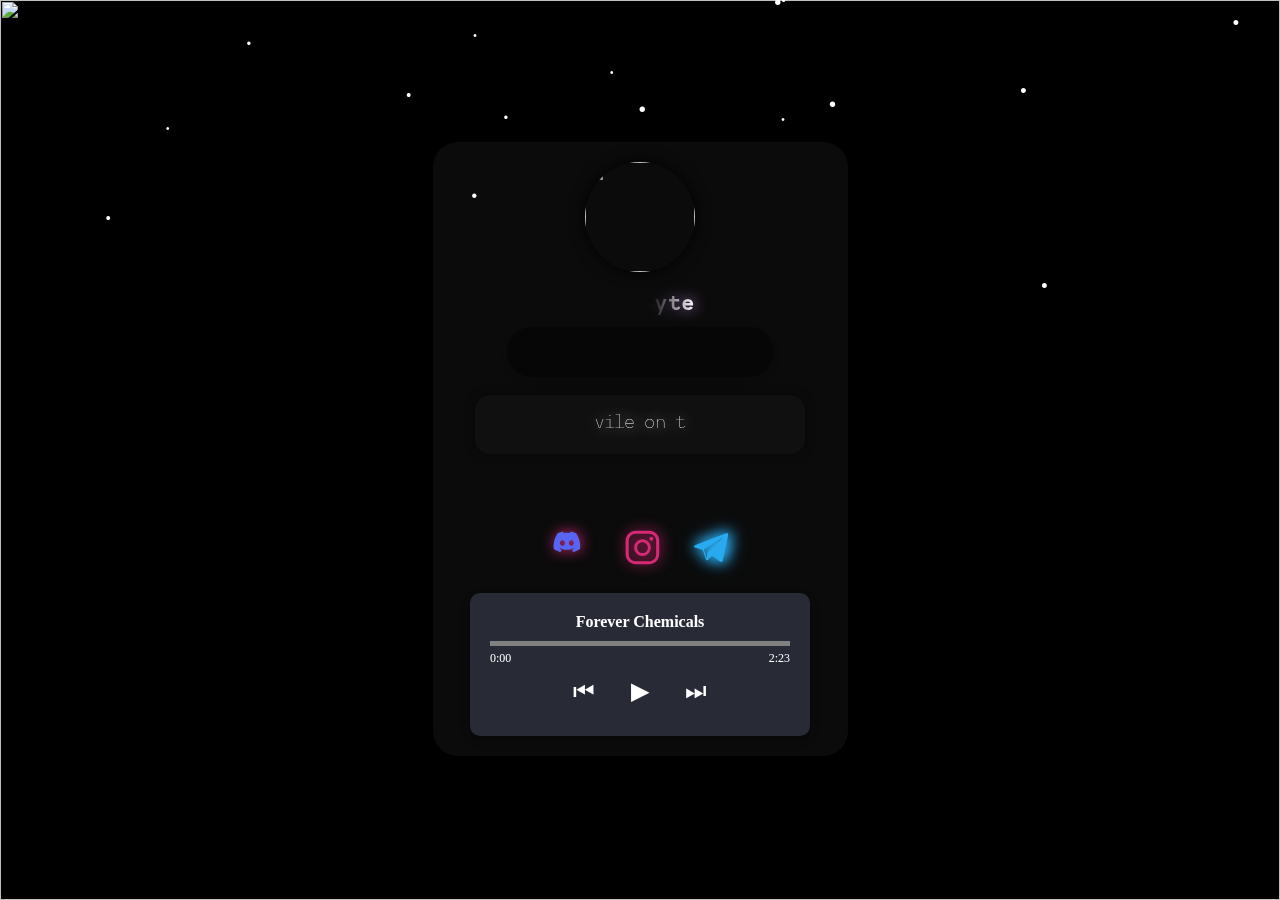
==== index.html @ b2afd6bf "init" ====
<!-- made by @alcoolique & edited by @decal. -->
<!-- snow.js @ https://codepen.io/massiebn/pen/OJMbXz -->
<!-- built onto https://wya.lol/$ by @decal. -->
<!-- dm @decal. on discord for src if interested. all template credits to @alcoolique taken from wya.lol -->
<!DOCTYPE html>
<html lang="en">

<head>
    <meta charset="UTF-8">
    <meta http-equiv="X-UA-Compatible" content="IE=edge">
    <meta name="viewport" content="width=device-width, initial-scale=1, maximum-scale=1, user-scalable=no">
    <title>nullbyte.rip</title>
    <meta name="theme-color" content="#000001">
    <link rel="stylesheet" href="style.css">
    <meta content="follow me on ig @rawnullbyte !!" property="og:title" />
    <meta content="#000001" data-react-helmet="true" name="theme-color" />
    <script src="https://unpkg.com/wavesurfer.js"></script>
</head>
<script src="snow.js"></script>
<script src="effects.js"></script>
<script src="player.js"></script>

<body>

    <div id="overlay">
        <button class="overlaybtn" onclick="removeOverlay()">𝖑𝖚𝖘𝖙</button>
    </div>

    <div id="user-page">

        <img class="background" src="https://r2.guns.lol/a1de1f50-e88d-481b-8002-5c26de8ea58a.png" draggable="false" style="object-fit: cover;">

        <div class="main-container" id="mainDiv">

            <div class="profile-container">
                <img class="pp" src="https://cdn.discordapp.com/avatars/1224779999303827549/0e45804e4cd2dfb2d010267a37c455b2.webp?size=1024" draggable="false">
                <p class="username breathing">NullByte</p>

                <div class="badges-container">
                    <div class="badges pic-badge" id="prem" data-tooltip="Bug Hunter" style="background-image: url('https://cdn.jsdelivr.net/gh/merlinfuchs/discord-badges@master/PNG/bug_hunter_level_1.png');"></div>
                    <div class="badges pic-badge" id="own" data-tooltip="Moderator" style="background-image: url('https://cdn.jsdelivr.net/gh/merlinfuchs/discord-badges@master/PNG/certified_moderator.png');" bis_skin_checked="1"></div>
                    <div class="badges pic-badge" id="early "data-tooltip="Hypesquad Events" style="background-image: url('https://cdn.jsdelivr.net/gh/merlinfuchs/discord-badges@master/PNG/hypesquad_events.png');"></div>
                    <div class="badges pic-badge" id="early "data-tooltip="Nitro" style="background-image: url('https://cdn.jsdelivr.net/gh/merlinfuchs/discord-badges@master/PNG/nitro.png');"></div>
                    <div class="badges pic-badge" id="early "data-tooltip="Partner" style="background-image: url('https://cdn.jsdelivr.net/gh/merlinfuchs/discord-badges@master/PNG/partnered_server_owner.png');"></div>
                    <div class="badges pic-badge" id="early "data-tooltip="Staff" style="background-image: url('https://cdn.jsdelivr.net/gh/merlinfuchs/discord-badges@master/PNG/staff.png');"></div>
                </div>

                <div class="bio-container">
                    <div class="bio typewriter"></div>
                </div>
                <div class="pre-container">
                    <div class="pre">
                        <div class="cropped">
                            <img draggable="false" id="rpc">
                        </div>
                    </div>
                </div>
                <div class="links-container" id="linksDiv">
                    <div class="logo discord" id="ig" onclick="window.open('http://discord.com/users/1224779999303827549', '_blank');" bis_skin_checked="1">
                        <svg fill="#5865f2" viewBox="0 0 32 32" class="links" version="1.1" xml:space="preserve" xmlns="http://www.w3.org/2000/svg" xmlns:xlink="http://www.w3.org/1999/xlink"><g id="SVGRepo_bgCarrier" stroke-width="0"></g><g id="SVGRepo_tracerCarrier" stroke-linecap="round" stroke-linejoin="round"></g><g id="SVGRepo_iconCarrier"> <g> <path d="M18.59 5.88997C17.36 5.31997 16.05 4.89997 14.67 4.65997C14.5 4.95997 14.3 5.36997 14.17 5.69997C12.71 5.47997 11.26 5.47997 9.83001 5.69997C9.69001 5.36997 9.49001 4.95997 9.32001 4.65997C7.94001 4.89997 6.63001 5.31997 5.40001 5.88997C2.92001 9.62997 2.25001 13.28 2.58001 16.87C4.23001 18.1 5.82001 18.84 7.39001 19.33C7.78001 18.8 8.12001 18.23 8.42001 17.64C7.85001 17.43 7.31001 17.16 6.80001 16.85C6.94001 16.75 7.07001 16.64 7.20001 16.54C10.33 18 13.72 18 16.81 16.54C16.94 16.65 17.07 16.75 17.21 16.85C16.7 17.16 16.15 17.42 15.59 17.64C15.89 18.23 16.23 18.8 16.62 19.33C18.19 18.84 19.79 18.1 21.43 16.87C21.82 12.7 20.76 9.08997 18.61 5.88997H18.59ZM8.84001 14.67C7.90001 14.67 7.13001 13.8 7.13001 12.73C7.13001 11.66 7.88001 10.79 8.84001 10.79C9.80001 10.79 10.56 11.66 10.55 12.73C10.55 13.79 9.80001 14.67 8.84001 14.67ZM15.15 14.67C14.21 14.67 13.44 13.8 13.44 12.73C13.44 11.66 14.19 10.79 15.15 10.79C16.11 10.79 16.87 11.66 16.86 12.73C16.86 13.79 16.11 14.67 15.15 14.67Z"></path> </g> </g></svg>
                    </div>
                    <div class="logo instagram" id="ig" onclick="window.open('https://instagram.com/rawnullbyte', '_blank');" bis_skin_checked="1">
                        <svg fill="#d62976" viewBox="0 0 32 32" class="links" version="1.1" xml:space="preserve" xmlns="http://www.w3.org/2000/svg" xmlns:xlink="http://www.w3.org/1999/xlink"><g id="SVGRepo_bgCarrier" stroke-width="0"></g><g id="SVGRepo_tracerCarrier" stroke-linecap="round" stroke-linejoin="round"></g><g id="SVGRepo_iconCarrier"> <g> <path d="M22.3,8.4c-0.8,0-1.4,0.6-1.4,1.4c0,0.8,0.6,1.4,1.4,1.4c0.8,0,1.4-0.6,1.4-1.4C23.7,9,23.1,8.4,22.3,8.4z"></path> <path d="M16,10.2c-3.3,0-5.9,2.7-5.9,5.9s2.7,5.9,5.9,5.9s5.9-2.7,5.9-5.9S19.3,10.2,16,10.2z M16,19.9c-2.1,0-3.8-1.7-3.8-3.8 c0-2.1,1.7-3.8,3.8-3.8c2.1,0,3.8,1.7,3.8,3.8C19.8,18.2,18.1,19.9,16,19.9z"></path> <path d="M20.8,4h-9.5C7.2,4,4,7.2,4,11.2v9.5c0,4,3.2,7.2,7.2,7.2h9.5c4,0,7.2-3.2,7.2-7.2v-9.5C28,7.2,24.8,4,20.8,4z M25.7,20.8 c0,2.7-2.2,5-5,5h-9.5c-2.7,0-5-2.2-5-5v-9.5c0-2.7,2.2-5,5-5h9.5c2.7,0,5,2.2,5,5V20.8z"></path> </g> </g></svg>
                    </div>
                    <div class="logo telegram" id="tele" onclick="window.open('https://t.me/andrexyoutube', '_blank');" bis_skin_checked="1">
                        <svg fill="#2aaaee" version="1.1" id="tele" class="links" xmlns="http://www.w3.org/2000/svg" xmlns:xlink="http://www.w3.org/1999/xlink" viewBox="0 0 24 24" xml:space="preserve"><g id="SVGRepo_bgCarrier" stroke-width="0"></g><g id="SVGRepo_tracerCarrier" stroke-linecap="round" stroke-linejoin="round"></g><g id="SVGRepo_iconCarrier"> <style type="text/css"> .st0{fill:none;} </style> <path d="M19.2,4.4L2.9,10.7c-1.1,0.4-1.1,1.1-0.2,1.3l4.1,1.3l1.6,4.8c0.2,0.5,0.1,0.7,0.6,0.7c0.4,0,0.6-0.2,0.8-0.4 c0.1-0.1,1-1,2-2l4.2,3.1c0.8,0.4,1.3,0.2,1.5-0.7l2.8-13.1C20.6,4.6,19.9,4,19.2,4.4z M17.1,7.4l-7.8,7.1L9,17.8L7.4,13l9.2-5.8 C17,6.9,17.4,7.1,17.1,7.4z"></path> <rect y="0" class="st0" width="24" height="24"></rect> </g></svg>
                    </div>
                </div>

                <div class="player">
                    <div class="cover-art"></div>
                    <div class="song-info">
                        <span id="songTitle">Loading...</span>
                    </div>
                    <div class="progress-container" id="progressContainer">
                        <div class="progress-bar" id="progress"></div>
                    </div>
                    <div class="time">
                        <span id="currentTime">0:00</span>
                        <span id="duration">0:00</span>
                    </div>
                    <div class="controls">
                        <button id="prevButton">⏮</button>
                        <button id="playButton">▶</button>
                        <button id="nextButton">⏭</button>
                    </div>
                </div>
            
                <audio id="audio"></audio>
                

    </div>

    

</body>

</html>
---- style.css ----
@font-face {
    font-family: 'Bold';
    src: url('mainfont.ttf');
}

@font-face {
    font-family: 'Light';
    src: url('miscfont.ttf');
}

.highlight {
    color: #C18be0;
    text-shadow:
    0 0 42px #C18be0,
    0 0 82px #C18be0;
}

/* font setup */

@keyframes fadeIn {
    0% { opacity: 0; }
    100% { opacity: 1; }
}

@keyframes fadeOut {
    0% { opacity: 1; }
    100% { opacity: 0; }
}

/* fadeIn & fadeOut setup */

#overlay {
    position: fixed;
    width: 100%;
    height: 100%;
    top: 0;
    left: 0;
    display: flex;
    justify-content: center;
    align-items: center;
    opacity: 1;
    transition: opacity 0.5s ease-in-out;
    background-color: #000;
}

.overlaybtn {
    background-color: transparent;
    color: #fff;
    cursor: pointer;
    border: transparent;
    font-family: 'Light';
    font-size: 6vh;
    text-shadow:
    0 0 7px #fff,
    0 0 10px #fff,
    0 0 21px #fff,
    0 0 42px #fff,
    0 0 82px #fff;
}

/* overlay setup */

body {
    background-color: #000;
    background-size: cover;
    background-position: center;
    background-repeat: no-repeat;
    overflow: hidden;
}

/* basic setup */

#user-page {
    display: none; /* none = click to enter | flex = no click to enter */
    animation: fadeIn 0.5s ease-in-out; /* fadeIn 0.5s ease-in-out = click to enter | none = no click to enter */
    flex-direction: column;
    justify-content: center;
    align-items: center;
    min-height: 98vh;
}

/* will show when clicking on overlay */

.background {
    z-index: -1;
    position: fixed;
    width: 100%;
    height: 100%;
    top: 0;
    bottom: 0;
    left: 0;
    right: 0;
    object-fit: cover; /*- |si cover n'est pas actif, sur tel ca va resize a la taille de l'ecran, donc c'est mieux de le laisser perma | optional, ca devrait etre un choix de faire en sorte que si y'a des black bar (imaginons un background en 4/3), qu'on force la video a cover toute la page sans resize (donc cet exemple on perdra un peu du haut et du bas de la video)*/
}

/* background image / gif / video setup */

.main-container {
    width: 275px; /* change to 550px for wide template | 275px for normal template */
    max-width: 80%;
    padding: 20px;
    border-radius: 25px;
    background-color: rgba(17, 17, 17, 0.65);
    box-shadow: 0 0 10px rgba(0, 0, 0, 0.5);
    backdrop-filter: blur(3px);
    overflow: visible;
}

/* user page setup */

.profile-container {
    display: flex;
    flex-direction: column;
    align-items: center;
}

/* container for pp / username / badges */

.pp {
    object-fit: cover;
    height: 110px;
    width: 110px;
    border-radius: 50%;
    box-shadow: 0 0 15px #000;
}

/* pp display setup */

.username {
    font-family: 'Bold';
    font-size: 22px;
    color: #fff;
    position: relative;
    display: inline-block;
    margin-top: 2vh;
    margin-bottom: 1vh;
    filter: drop-shadow(#c18be0 1px 0 7px)!important;
}

.username::after {
    content: attr(data-tooltip);
    font-family: 'Light';
    font-size: 17px;
    position: absolute;
    bottom: 3vh;
    left: 50%;
    transform: translateX(-50%) scaleY(0);
    padding: 5px;
    background-color: rgba(17, 17, 17, 0.6);
    box-shadow: 0 0 10px rgba(0, 0, 0, 0.5);
    backdrop-filter: blur(3px);
    color: #fff;
    border-radius: 6px;
    white-space: nowrap;
    z-index: 1;
    transition: transform 0.3s ease, opacity 0.3s ease;
    opacity: 0;
    -webkit-text-fill-color: #fff;
}

.username:hover::after {
    transform: translateX(-50%) scaleY(1);
    opacity: 1;
}

/* username display setup */

.badges-container {
    display: flex;
    flex-direction: row;
    align-items: center;
    cursor: default;
    position: relative;
    gap: 15px;
    background-color: #00000070;
    border-radius: 50px;
    padding: 14px 30px;
    margin-bottom: 2vh;
    box-shadow: 0 4px 6px rgba(0, 0, 0, 0.1);
    cursor: default;
    position: relative;
}

.badges {
    position: relative;
    width: 22px;
    height: 22px;
    background-size: 100%;
    display: inline-block;
    flex-direction: column;
    justify-content: center;
    align-items: center;
    filter: drop-shadow(#c18be0 1px 0 7px)!important;
}

.badges::after {
    content: attr(data-tooltip);
    font-family: 'Light';
    position: absolute;
    bottom: 3vh;
    left: 50%;
    transform: translateX(-50%) scaleY(0);
    padding: 6px;
    background-color: rgba(17, 17, 17, 0.7);
    box-shadow: 0 0 10px rgba(0, 0, 0, 0.5);
    backdrop-filter: blur(3px);
    color: #fff;
    border-radius: 6px;
    white-space: nowrap;
    z-index: 1;
    transition: transform 0.3s ease, opacity 0.3s ease;
    opacity: 0;
}

.badges:hover::after {
    transform: translateX(-50%) scaleY(1);
    opacity: 1;
}

/* badge display setup */

.bio-container {
    text-align: center;
    width: 80%;
    padding: 15px;
    background-color: rgba(22, 22, 22, 0.178);
    box-shadow: 0 0 10px rgba(0, 0, 0, 0.5);
    border-radius: 15px;
    backdrop-filter: blur(3px);
    max-width: 100%;
    overflow-wrap: break-word;
    margin-bottom: 1.5vh;
    min-height: 29px;
    justify-content: center;
    align-items: center;
    height: 100%;
}

.bio {
    font-family: 'Light';
    font-size: 2vh;
    color: #fff;
    line-height: 1.5;
    text-align: center;
    filter: drop-shadow(#ffffff 1px 0 7px)!important;
}

/* bio setup */

.bioline {
    background-color: rgba(10, 10, 10, 0.61);
    box-shadow: 0 0 10px rgba(0, 0, 0, 0.5);
    width: 80%;
    height: 2px;
    border-radius: 10px;
}

.linksline {
    background-color: rgba(10, 10, 10, 0.61);
    box-shadow: 0 0 10px rgba(0, 0, 0, 0.5);
    width: 80%;
    height: 2px;
    border-radius: 10px;
    
}

/* separation line setup */

.links-container {
    display: flex;
    flex-direction: row;
    justify-content: center;
    flex-wrap: wrap;
    padding-bottom: 1.5vh;
    max-height: 280px;
    overflow-y: auto;
    width: 300px; /* 560px for wide, 300px for normal */
   /* padding-top: 1vh; */
    
}

.links-container::-webkit-scrollbar {
    display: none;
}

.links {
    border-radius: 15px;
    height: 45px;
    width: 45px;
    padding: 15px;
    cursor: pointer;
    transition: 0.3s ease-in-out;
}

#btc {
    filter: drop-shadow(#5865f2 1px 0 7px)!important;
}
#ig {
    filter: drop-shadow(#d62976 1px 0 7px)!important;
}
#tt {
    filter: drop-shadow(#f7f7f7 1px 0 7px)!important;
}
#tele {
    filter: drop-shadow(#2aaaee 1px 0 7px)!important;
}


.logo {
    fill: var(--logo-color);
    height: 70px;
    width: 70px;
}

.links:hover {
    transform: scale(1.2);
}

/* socials container setup */

.views-container {
    font-family: 'Light';
    font-size: 20px;
    color: #fff;
    fill: #C18be0;
    margin-top: 2vh;
    display: flex;
    align-items: center;
    justify-content: center;
    gap: 8px; 
}

.views-container svg {
    padding-bottom: 6px;
    height: 25px; 
    width: 25px;
    display: inline-block;
    vertical-align: middle;
    filter: drop-shadow(#c18be0 1px 0 7px)!important;
}
#view-count {
    filter: drop-shadow(#ffffff 1px 0 7px)!important;
}




/* views container setup */

.pic-badge {
    background-size: 100%;
    background-repeat: no-repeat; 
    background-position: center center;
}

/* badge setup */

.mutebutton {
    font-family: 'Light';
    color: #fff;
    position: fixed;
    bottom: 0;
    right: 2vh;
    text-align: center;
    cursor: pointer;
    transition: text-shadow 0.5s ease-in-out;
}

.mutebutton:hover {
    text-shadow:
    0 0 7px #fff,
    0 0 10px #fff,
    0 0 21px #fff,
    0 0 42px #fff;
}

/* mute button setup */

.breathing {
    background: linear-gradient(90deg, transparent 30%, #fff 50%, transparent 70%);
    background-size: 200%;
    background-clip: text;
    -webkit-text-fill-color: transparent;
    animation: breathing 2s linear infinite;
}

@keyframes breathing {
    0% {
        background-position: 150%;
    }
    100% {
        background-position: -50%;
    }
}

/* breath effect setup */

.pulsing {
    color: #fff;
    text-align: center;
    animation: pulse 2s ease-in-out infinite alternate;
    backface-visibility: hidden;
}
    
@keyframes pulse {
    from {
    text-shadow: 0 0 10px #fff,
           0 0 20px #fff,
           0 0 30px #fff,
           0 0 40px #C18be0,
    }
    to {
    text-shadow: 0 0 5px #fff,
           0 0 10px #fff,
           0 0 15px #fff,
           0 0 20px #C18be0,
           0 0 35px #C18be0,
           0 0 40px #C18be0;
    }
}

/* pulsing effect setup */

.sparkles::before {
    content: "";
    position: absolute;
    width: 100%;
    height: 100%;
    background-image: url('../../../../r2.wya.lol/sparkle.gif');
    z-index: 1;
    pointer-events: none;
}

.sparkles {
    position: relative;
    z-index: 1;
}

/* sparkles effect setup */

.leaves::before {
    content: "";
    position: absolute;
    width: 100%;
    height: 100%;
    background-image: url('../../../../r2.wya.lol/leaves1.gif');
    background-size: 100%;
    z-index: 1;
    pointer-events: none;
}

.leaves {
    position: relative;
    z-index: 1;
}

/* leaves effect setup */

.sakura::before {
    content: "";
    position: absolute;
    width: 100%;
    height: 100%;
    background-image: url('../../../../r2.wya.lol/sakura2.gif');
    background-size: 100%;
    z-index: 1;
    pointer-events: none;
}

.sakura {
    position: relative;
    z-index: 1;
}

/* sakura effect setup */

.comet::before {
    content: "";
    position: absolute;
    width: 100%;
    height: 100%;
    background-image: url('../../../../r2.wya.lol/blue-comet.gif');
    background-size: 100%;
    z-index: 1;
    pointer-events: none;
}

.comet {
    position: relative;
    z-index: 1;
}

/* comet effect setup */

.thunder::before {
    content: "";
    position: absolute;
    width: 100%;
    height: 100%;
    background-image: url('../../../../r2.wya.lol/white-lightning.gif');
    background-size: 100%;
    z-index: 1;
    pointer-events: none;
}

.thunder {
    position: relative;
    z-index: 1;
}

/* thunder effect setup */

canvas {
   position: absolute;
   top: 0;
   left: 0;
   z-index: -1;
}

/* extras */
/* Main div */
#mainDiv{
    width:375px;
   }
   
   /* Image */
   #mainDiv .bio img{
    padding-top:14px;
   }
   
   @media (max-width:576px){
   
    /* Main div */
    #mainDiv{
     width:275px;
    }
    .pre-container img {
        transform: scale(0.725); 
        height: auto; 
        display: block;
    }
}
/* pre div */
.pre-container {
    text-align: center;
    padding-top: 15px;
    padding-left: 15px;
    padding-right: 15px;
    overflow-wrap: break-word;
}

.pre {
    font-family: 'Light';
    font-size: 2vh;
    color: #fff;
    line-height: 1.5;
}

/* Media Player */

.player {
    text-align: center;
    background: #282a36;
    padding: 20px;
    border-radius: 10px;
    width: 300px;
    box-shadow: 0 4px 10px rgba(0, 0, 0, 0.3);
}

.song-info {
    margin-bottom: 10px;
    font-size: 16px;
    font-weight: bold;
    color: white; /* Ensures song title is visible */
}

.progress-container {
    width: 100%;
    height: 5px;
    background: gray;
    cursor: pointer;
    position: relative;
}

.progress-bar {
    width: 0;
    height: 5px;
    background: red;
    position: absolute;
    top: 0;
    left: 0;
}

.time {
    display: flex;
    justify-content: space-between;
    font-size: 12px;
    margin-top: 5px;
    color: white; /* Makes time text visible */
}

.controls button {
    font-size: 24px;
    border: none;
    background: none;
    color: white; /* Makes control buttons visible */
    cursor: pointer;
    margin: 10px;
}

.controls button:hover {
    color: #ff5555;
}
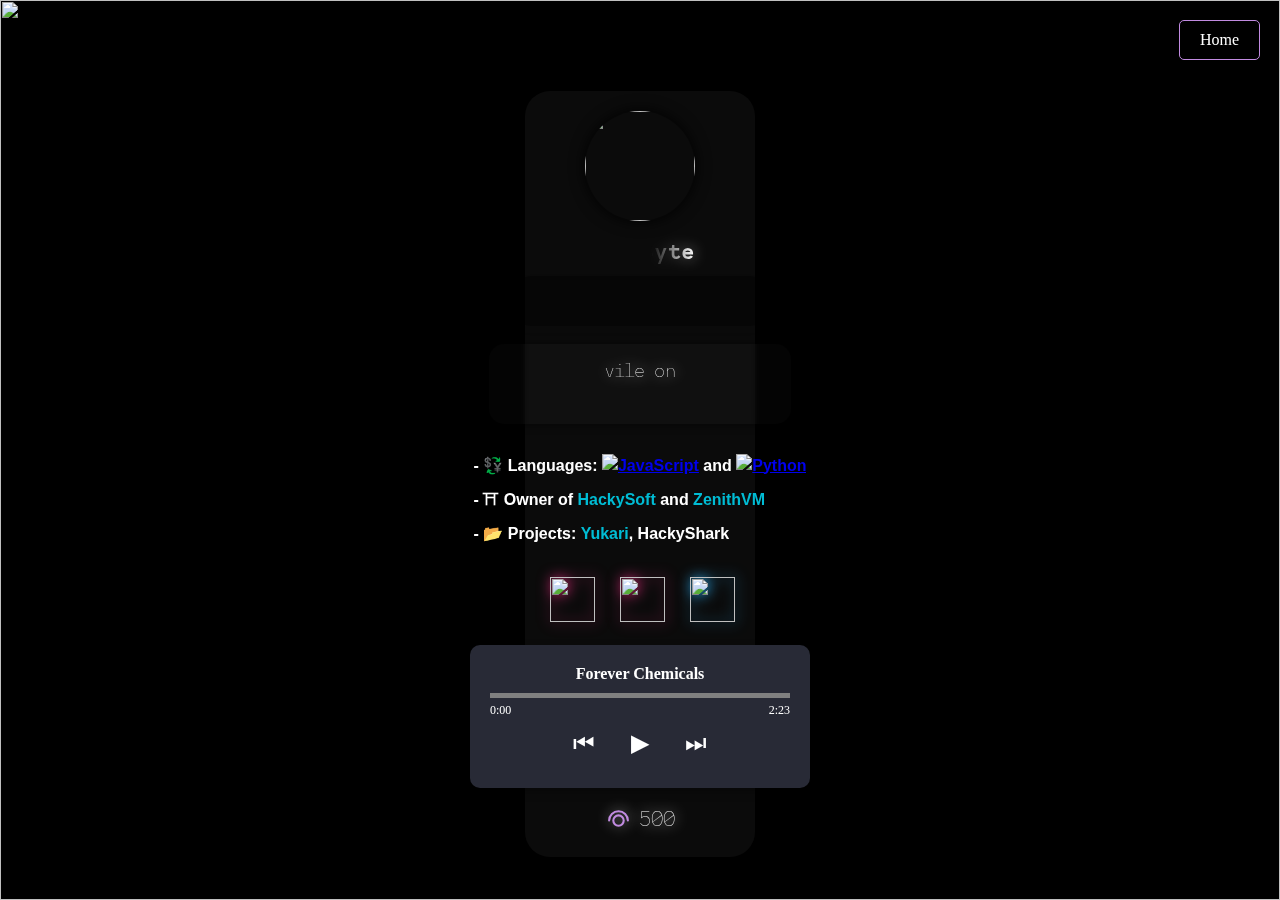
==== commit 98866e15: "." ====
--- a/index.html
+++ b/index.html
@@ -1,7 +1,3 @@
-<!-- made by @alcoolique & edited by @decal. -->
-<!-- snow.js @ https://codepen.io/massiebn/pen/OJMbXz -->
-<!-- built onto https://wya.lol/$ by @decal. -->
-<!-- dm @decal. on discord for src if interested. all template credits to @alcoolique taken from wya.lol -->
 <!DOCTYPE html>
 <html lang="en">
 
@@ -12,58 +8,63 @@
     <title>nullbyte.rip</title>
     <meta name="theme-color" content="#000001">
     <link rel="stylesheet" href="style.css">
-    <meta content="follow me on ig @rawnullbyte !!" property="og:title" />
+    <meta content="NullByte's bio" property="og:title" />
+    <meta content="Hai~ :3" property="og:description" />
+    <meta content="https://cdn.discordapp.com/avatars/1224779999303827549/0e45804e4cd2dfb2d010267a37c455b2.webp" property="og:image" />
     <meta content="#000001" data-react-helmet="true" name="theme-color" />
-    <script src="https://unpkg.com/wavesurfer.js"></script>
+    <script src="effects.js"></script>
+    <script src="player.js"></script>
+    <script src="views.js"></script>
 </head>
-<script src="snow.js"></script>
-<script src="effects.js"></script>
-<script src="player.js"></script>
 
 <body>
-
-    <div id="overlay">
-        <button class="overlaybtn" onclick="removeOverlay()">𝖑𝖚𝖘𝖙</button>
-    </div>
+    <!-- <div id="overlay">
+        <button class="overlaybtn" onclick="removeOverlay()">𝖊𝖓𝖙𝖊𝖗</button>
+    </div> -->
 
     <div id="user-page">
+        <nav class="navigation">
 
+            <a href="/home" class="category-button">Home</a>
+        </nav>
+        
+        
         <img class="background" src="https://r2.guns.lol/a1de1f50-e88d-481b-8002-5c26de8ea58a.png" draggable="false" style="object-fit: cover;">
 
         <div class="main-container" id="mainDiv">
-
             <div class="profile-container">
                 <img class="pp" src="https://cdn.discordapp.com/avatars/1224779999303827549/0e45804e4cd2dfb2d010267a37c455b2.webp?size=1024" draggable="false">
-                <p class="username breathing">NullByte</p>
+                <p class="username breathing" data-tooltip="Tired of life">NullByte</p>
 
                 <div class="badges-container">
                     <div class="badges pic-badge" id="prem" data-tooltip="Bug Hunter" style="background-image: url('https://cdn.jsdelivr.net/gh/merlinfuchs/discord-badges@master/PNG/bug_hunter_level_1.png');"></div>
                     <div class="badges pic-badge" id="own" data-tooltip="Moderator" style="background-image: url('https://cdn.jsdelivr.net/gh/merlinfuchs/discord-badges@master/PNG/certified_moderator.png');" bis_skin_checked="1"></div>
-                    <div class="badges pic-badge" id="early "data-tooltip="Hypesquad Events" style="background-image: url('https://cdn.jsdelivr.net/gh/merlinfuchs/discord-badges@master/PNG/hypesquad_events.png');"></div>
-                    <div class="badges pic-badge" id="early "data-tooltip="Nitro" style="background-image: url('https://cdn.jsdelivr.net/gh/merlinfuchs/discord-badges@master/PNG/nitro.png');"></div>
-                    <div class="badges pic-badge" id="early "data-tooltip="Partner" style="background-image: url('https://cdn.jsdelivr.net/gh/merlinfuchs/discord-badges@master/PNG/partnered_server_owner.png');"></div>
-                    <div class="badges pic-badge" id="early "data-tooltip="Staff" style="background-image: url('https://cdn.jsdelivr.net/gh/merlinfuchs/discord-badges@master/PNG/staff.png');"></div>
+                    <div class="badges pic-badge" id="early" data-tooltip="Hypesquad Events" style="background-image: url('https://cdn.jsdelivr.net/gh/merlinfuchs/discord-badges@master/PNG/hypesquad_events.png');"></div>
+                    <div class="badges pic-badge" id="early" data-tooltip="Nitro" style="background-image: url('https://cdn.jsdelivr.net/gh/merlinfuchs/discord-badges@master/PNG/nitro.png');"></div>
+                    <div class="badges pic-badge" id="early" data-tooltip="Partner" style="background-image: url('https://cdn.jsdelivr.net/gh/merlinfuchs/discord-badges@master/PNG/partnered_server_owner.png');"></div>
+                    <div class="badges pic-badge" id="early" data-tooltip="Staff" style="background-image: url('https://cdn.jsdelivr.net/gh/merlinfuchs/discord-badges@master/PNG/staff.png');"></div>
                 </div>
-
                 <div class="bio-container">
                     <div class="bio typewriter"></div>
                 </div>
-                <div class="pre-container">
-                    <div class="pre">
-                        <div class="cropped">
-                            <img draggable="false" id="rpc">
-                        </div>
+
+                <div class="text-container">
+                    <p class="bio-text">
+                        - 💱 Languages: <a href="https://learn.javascript.ru/" class="badge-link"><img src="https://img.shields.io/badge/JavaScript-F7DF1E?style=flat&logo=JavaScript&logoColor=white" alt="JavaScript"/></a> and <a href="https://pythontutor.ru/" class="badge-link"><img src="https://img.shields.io/badge/Python-0000FF?style=flat&logo=Python&logoColor=white" alt="Python"/></a><br>
+                        - ⛩ Owner of <a href="https://dsc.gg/hackysoft" class="project-link">HackySoft</a> and <a href="https://dsc.gg/zenithvm" class="project-link">ZenithVM</a><br>
+                        - 📂 Projects: <a href="https://discord.com/oauth2/authorize?client_id=1329082436663115808" class="project-link">Yukari</a>, <span class="project-text">HackyShark</span>
+                    </p>  
+                </div>
+
+                <div class="links-container" id="linksDiv">
+                    <div class="logo discord" id="ig" onclick="window.open('http://discord.com/users/1224779999303827549', '_blank');">
+                        <img src="https://assets-global.website-files.com/6257adef93867e50d84d30e2/636e0a6a49cf127bf92de1e2_icon_clyde_blurple_RGB.png" class="links" style="object-fit: contain;">
                     </div>
-                </div>
-                <div class="links-container" id="linksDiv">
-                    <div class="logo discord" id="ig" onclick="window.open('http://discord.com/users/1224779999303827549', '_blank');" bis_skin_checked="1">
-                        <svg fill="#5865f2" viewBox="0 0 32 32" class="links" version="1.1" xml:space="preserve" xmlns="http://www.w3.org/2000/svg" xmlns:xlink="http://www.w3.org/1999/xlink"><g id="SVGRepo_bgCarrier" stroke-width="0"></g><g id="SVGRepo_tracerCarrier" stroke-linecap="round" stroke-linejoin="round"></g><g id="SVGRepo_iconCarrier"> <g> <path d="M18.59 5.88997C17.36 5.31997 16.05 4.89997 14.67 4.65997C14.5 4.95997 14.3 5.36997 14.17 5.69997C12.71 5.47997 11.26 5.47997 9.83001 5.69997C9.69001 5.36997 9.49001 4.95997 9.32001 4.65997C7.94001 4.89997 6.63001 5.31997 5.40001 5.88997C2.92001 9.62997 2.25001 13.28 2.58001 16.87C4.23001 18.1 5.82001 18.84 7.39001 19.33C7.78001 18.8 8.12001 18.23 8.42001 17.64C7.85001 17.43 7.31001 17.16 6.80001 16.85C6.94001 16.75 7.07001 16.64 7.20001 16.54C10.33 18 13.72 18 16.81 16.54C16.94 16.65 17.07 16.75 17.21 16.85C16.7 17.16 16.15 17.42 15.59 17.64C15.89 18.23 16.23 18.8 16.62 19.33C18.19 18.84 19.79 18.1 21.43 16.87C21.82 12.7 20.76 9.08997 18.61 5.88997H18.59ZM8.84001 14.67C7.90001 14.67 7.13001 13.8 7.13001 12.73C7.13001 11.66 7.88001 10.79 8.84001 10.79C9.80001 10.79 10.56 11.66 10.55 12.73C10.55 13.79 9.80001 14.67 8.84001 14.67ZM15.15 14.67C14.21 14.67 13.44 13.8 13.44 12.73C13.44 11.66 14.19 10.79 15.15 10.79C16.11 10.79 16.87 11.66 16.86 12.73C16.86 13.79 16.11 14.67 15.15 14.67Z"></path> </g> </g></svg>
+                    <div class="logo instagram" id="ig" onclick="window.open('https://instagram.com/rawnullbyte', '_blank');">
+                        <img src="https://upload.wikimedia.org/wikipedia/commons/thumb/9/95/Instagram_logo_2022.svg/1200px-Instagram_logo_2022.svg.png" class="links">
                     </div>
-                    <div class="logo instagram" id="ig" onclick="window.open('https://instagram.com/rawnullbyte', '_blank');" bis_skin_checked="1">
-                        <svg fill="#d62976" viewBox="0 0 32 32" class="links" version="1.1" xml:space="preserve" xmlns="http://www.w3.org/2000/svg" xmlns:xlink="http://www.w3.org/1999/xlink"><g id="SVGRepo_bgCarrier" stroke-width="0"></g><g id="SVGRepo_tracerCarrier" stroke-linecap="round" stroke-linejoin="round"></g><g id="SVGRepo_iconCarrier"> <g> <path d="M22.3,8.4c-0.8,0-1.4,0.6-1.4,1.4c0,0.8,0.6,1.4,1.4,1.4c0.8,0,1.4-0.6,1.4-1.4C23.7,9,23.1,8.4,22.3,8.4z"></path> <path d="M16,10.2c-3.3,0-5.9,2.7-5.9,5.9s2.7,5.9,5.9,5.9s5.9-2.7,5.9-5.9S19.3,10.2,16,10.2z M16,19.9c-2.1,0-3.8-1.7-3.8-3.8 c0-2.1,1.7-3.8,3.8-3.8c2.1,0,3.8,1.7,3.8,3.8C19.8,18.2,18.1,19.9,16,19.9z"></path> <path d="M20.8,4h-9.5C7.2,4,4,7.2,4,11.2v9.5c0,4,3.2,7.2,7.2,7.2h9.5c4,0,7.2-3.2,7.2-7.2v-9.5C28,7.2,24.8,4,20.8,4z M25.7,20.8 c0,2.7-2.2,5-5,5h-9.5c-2.7,0-5-2.2-5-5v-9.5c0-2.7,2.2-5,5-5h9.5c2.7,0,5,2.2,5,5V20.8z"></path> </g> </g></svg>
-                    </div>
-                    <div class="logo telegram" id="tele" onclick="window.open('https://t.me/andrexyoutube', '_blank');" bis_skin_checked="1">
-                        <svg fill="#2aaaee" version="1.1" id="tele" class="links" xmlns="http://www.w3.org/2000/svg" xmlns:xlink="http://www.w3.org/1999/xlink" viewBox="0 0 24 24" xml:space="preserve"><g id="SVGRepo_bgCarrier" stroke-width="0"></g><g id="SVGRepo_tracerCarrier" stroke-linecap="round" stroke-linejoin="round"></g><g id="SVGRepo_iconCarrier"> <style type="text/css"> .st0{fill:none;} </style> <path d="M19.2,4.4L2.9,10.7c-1.1,0.4-1.1,1.1-0.2,1.3l4.1,1.3l1.6,4.8c0.2,0.5,0.1,0.7,0.6,0.7c0.4,0,0.6-0.2,0.8-0.4 c0.1-0.1,1-1,2-2l4.2,3.1c0.8,0.4,1.3,0.2,1.5-0.7l2.8-13.1C20.6,4.6,19.9,4,19.2,4.4z M17.1,7.4l-7.8,7.1L9,17.8L7.4,13l9.2-5.8 C17,6.9,17.4,7.1,17.1,7.4z"></path> <rect y="0" class="st0" width="24" height="24"></rect> </g></svg>
+                    <div class="logo telegram" id="tele" onclick="window.open('https://t.me/andrexyoutube', '_blank');">
+                        <img src="https://upload.wikimedia.org/wikipedia/commons/thumb/8/82/Telegram_logo.svg/2048px-Telegram_logo.svg.png" class="links">
                     </div>
                 </div>
 
@@ -85,14 +86,15 @@
                         <button id="nextButton">⏭</button>
                     </div>
                 </div>
-            
-                <audio id="audio"></audio>
                 
-
+                <audio id="audio" autoplay></audio>
+                <div class="views-container">
+                    <svg viewBox="0 0 24 24" width="25" height="25" fill="none" xmlns="http://www.w3.org/2000/svg"><g id="SVGRepo_bgCarrier" stroke-width="0" style="margin-bottom: -3px;"></g><g id="SVGRepo_tracerCarrier" stroke-linecap="round" stroke-linejoin="round"></g><g id="SVGRepo_iconCarrier"> <path d="M3 14C3 9.02944 7.02944 5 12 5C16.9706 5 21 9.02944 21 14M17 14C17 16.7614 14.7614 19 12 19C9.23858 19 7 16.7614 7 14C7 11.2386 9.23858 9 12 9C14.7614 9 17 11.2386 17 14Z" stroke="#c18be0" stroke-width="2" stroke-linecap="round" stroke-linejoin="round"></path> </g></svg>
+                    <span id="view-count">500</span>
+                </div>
+            </div>
+        </div>
     </div>
-
-    
-
 </body>
 
 </html>--- a/style.css
+++ b/style.css
@@ -9,10 +9,10 @@
 }
 
 .highlight {
-    color: #C18be0;
+    color: #808080;
     text-shadow:
-    0 0 42px #C18be0,
-    0 0 82px #C18be0;
+    0 0 42px #808080,
+    0 0 82px #808080;
 }
 
 /* font setup */
@@ -71,7 +71,7 @@
 /* basic setup */
 
 #user-page {
-    display: none; /* none = click to enter | flex = no click to enter */
+    display: flex; /* none = click to enter | flex = no click to enter */
     animation: fadeIn 0.5s ease-in-out; /* fadeIn 0.5s ease-in-out = click to enter | none = no click to enter */
     flex-direction: column;
     justify-content: center;
@@ -95,16 +95,9 @@
 
 /* background image / gif / video setup */
 
-.main-container {
-    width: 275px; /* change to 550px for wide template | 275px for normal template */
-    max-width: 80%;
-    padding: 20px;
-    border-radius: 25px;
-    background-color: rgba(17, 17, 17, 0.65);
-    box-shadow: 0 0 10px rgba(0, 0, 0, 0.5);
-    backdrop-filter: blur(3px);
-    overflow: visible;
-}
+::selection {
+    background: gray;
+}  
 
 /* user page setup */
 
@@ -134,7 +127,7 @@
     display: inline-block;
     margin-top: 2vh;
     margin-bottom: 1vh;
-    filter: drop-shadow(#c18be0 1px 0 7px)!important;
+    filter: drop-shadow(#808080 1px 0 7px)!important;
 }
 
 .username::after {
@@ -190,7 +183,7 @@
     flex-direction: column;
     justify-content: center;
     align-items: center;
-    filter: drop-shadow(#c18be0 1px 0 7px)!important;
+    filter: drop-shadow(#808080 1px 0 7px)!important;
 }
 
 .badges::after {
@@ -243,6 +236,7 @@
     line-height: 1.5;
     text-align: center;
     filter: drop-shadow(#ffffff 1px 0 7px)!important;
+    height: 50px;
 }
 
 /* bio setup */
@@ -322,7 +316,7 @@
     font-family: 'Light';
     font-size: 20px;
     color: #fff;
-    fill: #C18be0;
+    fill: #808080;
     margin-top: 2vh;
     display: flex;
     align-items: center;
@@ -336,7 +330,7 @@
     width: 25px;
     display: inline-block;
     vertical-align: middle;
-    filter: drop-shadow(#c18be0 1px 0 7px)!important;
+    filter: drop-shadow(#808080 1px 0 7px)!important;
 }
 #view-count {
     filter: drop-shadow(#ffffff 1px 0 7px)!important;
@@ -407,15 +401,15 @@
     text-shadow: 0 0 10px #fff,
            0 0 20px #fff,
            0 0 30px #fff,
-           0 0 40px #C18be0,
+           0 0 40px #808080,
     }
     to {
     text-shadow: 0 0 5px #fff,
            0 0 10px #fff,
            0 0 15px #fff,
-           0 0 20px #C18be0,
-           0 0 35px #C18be0,
-           0 0 40px #C18be0;
+           0 0 20px #808080,
+           0 0 35px #808080,
+           0 0 40px #808080;
     }
 }
 
@@ -517,29 +511,6 @@
    z-index: -1;
 }
 
-/* extras */
-/* Main div */
-#mainDiv{
-    width:375px;
-   }
-   
-   /* Image */
-   #mainDiv .bio img{
-    padding-top:14px;
-   }
-   
-   @media (max-width:576px){
-   
-    /* Main div */
-    #mainDiv{
-     width:275px;
-    }
-    .pre-container img {
-        transform: scale(0.725); 
-        height: auto; 
-        display: block;
-    }
-}
 /* pre div */
 .pre-container {
     text-align: center;
@@ -611,3 +582,123 @@
 .controls button:hover {
     color: #ff5555;
 }
+
+.bio-text {
+    font-weight: bold;
+    color: white;
+    font-size: 16px;
+    line-height: 1.5;
+    font-family: Arial, sans-serif;
+}
+
+.category-button {
+    padding: 10px 20px;
+    background-color: rgba(0, 0, 0, 0.7);
+    color: white;
+    text-decoration: none;
+    border-radius: 5px;
+    border: 1px solid #c18be0;
+}
+
+.navigation {
+    display: flex;
+    gap: 10px; /* Adds space between buttons */
+    position: fixed;
+    top: 20px;
+    right: 20px;
+    z-index: 1000;
+}
+
+.main-container {
+    display: flex;
+    justify-content: center;
+    align-items: center;
+    max-width: 100%;
+    margin-top: 50px;
+    color: snow;
+    text-rendering: optimizeLegibility;
+    -webkit-font-smoothing: antialiased;
+    -moz-osx-font-smoothing: grayscale;
+    width: 15%;
+    padding: 20px;
+    border-radius: 25px;
+    background-color: rgba(17, 17, 17, 0.65);
+    box-shadow: 0 0 10px rgba(0, 0, 0, 0.5);
+    backdrop-filter: blur(3px);
+    overflow: visible;
+}
+
+.main-container .bio img {
+    padding-top: 14px;
+}
+
+.home-container {
+    display: block;
+    text-align: center;
+    justify-content: center;
+    align-items: center;
+    max-width: 100%;
+    margin-top: 50px;
+    color: snow;
+    text-rendering: optimizeLegibility;
+    -webkit-font-smoothing: antialiased;
+    -moz-osx-font-smoothing: grayscale;
+    width: 50%;
+    padding: 20px;
+    border-radius: 25px;
+    background-color: rgba(17, 17, 17, 0.65);
+    box-shadow: 0 0 10px rgba(0, 0, 0, 0.5);
+    backdrop-filter: blur(3px);
+    overflow: visible;
+    position: relative;
+    padding-top: 60px;
+}
+
+.projects-grid {
+    display: grid;
+    grid-template-columns: repeat(auto-fit, minmax(300px, 1fr));
+    gap: 15px;
+    width: 100%;
+}
+
+.project-card {
+    background: rgba(255, 255, 255, 0.1);
+    padding: 20px;
+    border-radius: 10px;
+    text-align: center;
+    transition: transform 0.3s ease;
+}
+
+.project-card:hover {
+    transform: scale(1.05);
+}
+
+.project-link {
+    display: inline-block;
+    margin-top: 10px;
+    text-decoration: none;
+    color: #00bcd4;
+    font-weight: bold;
+    transition: color 0.3s ease;
+}
+
+.project-link:hover {
+    color: #ff4081;
+}
+
+.project-image {
+    width: 100%;
+    height: 50%;
+    object-fit: contain;
+    border-radius: 8px;
+    transition: transform 0.3s ease, box-shadow 0.3s ease;
+}
+
+.title {
+    position: relative;
+    top: -50px;
+    left: 50%;
+    transform: translateX(-50%);
+    text-align: center;
+    margin-bottom: -20px;
+}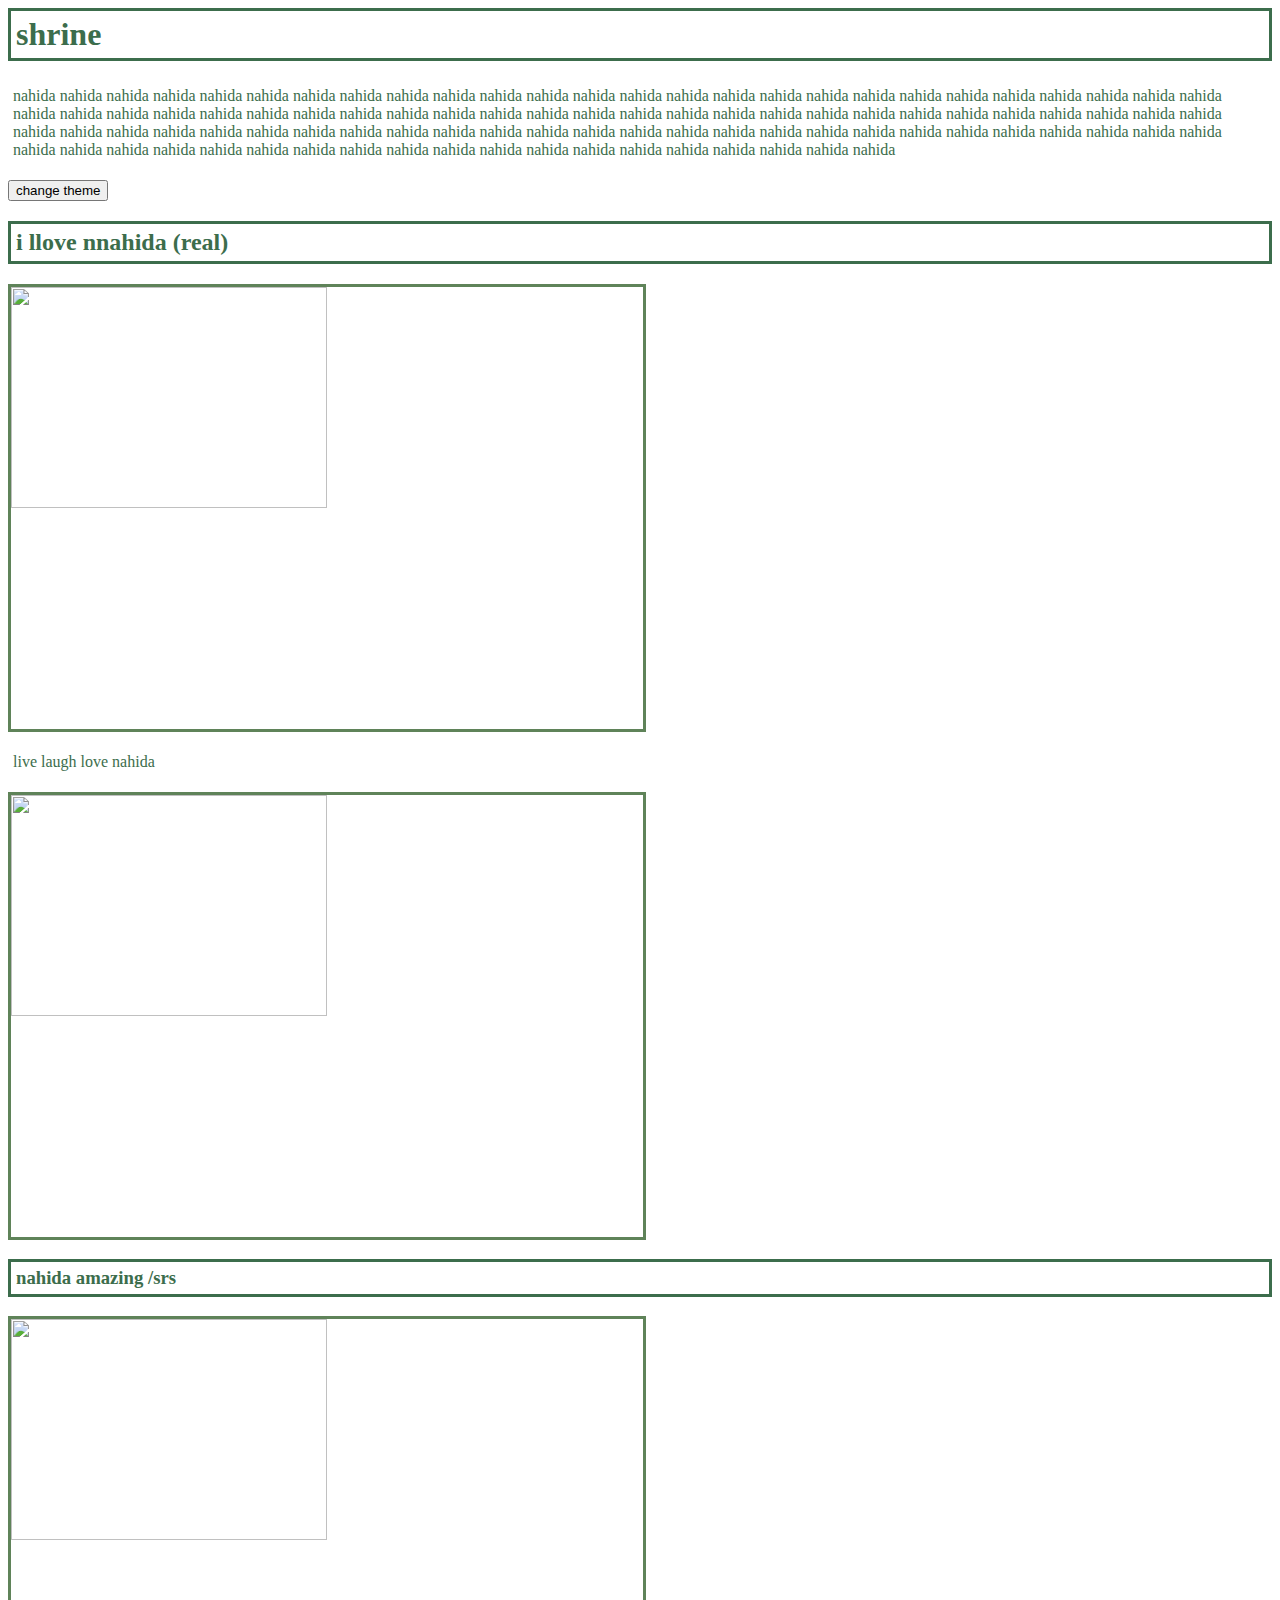
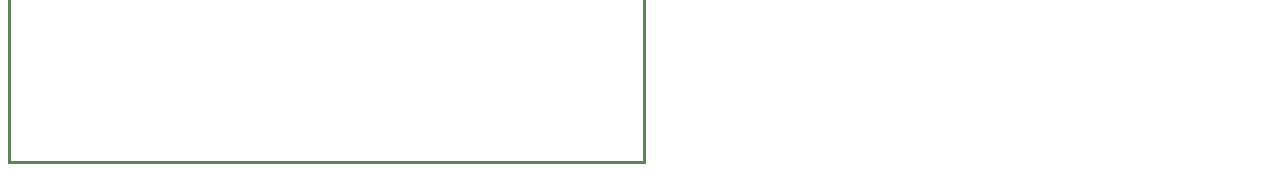
==== commit 97bbc5bc: "." ====
--- a/index.html
+++ b/index.html
@@ -1,100 +1,49 @@
-<!DOCTYPE html>
-<html lang="en">
-
+<html>
 <head>
-    <meta charset="UTF-8">
-    <meta http-equiv="X-UA-Compatible" content="IE=edge">
-    <meta name="viewport" content="width=device-width, initial-scale=1, maximum-scale=1, user-scalable=no">
-    <title>nullbyte.rip</title>
-    <meta name="theme-color" content="#000001">
-    <link rel="stylesheet" href="style.css">
-    <meta content="NullByte's bio" property="og:title" />
-    <meta content="Hai~ :3" property="og:description" />
-    <meta content="https://cdn.discordapp.com/avatars/1224779999303827549/0e45804e4cd2dfb2d010267a37c455b2.webp" property="og:image" />
-    <meta content="#000001" data-react-helmet="true" name="theme-color" />
-    <script src="effects.js"></script>
-    <script src="player.js"></script>
-    <script src="views.js"></script>
+  <title> c49</title>
 </head>
-
-<body>
-    <!-- <div id="overlay">
-        <button class="overlaybtn" onclick="removeOverlay()">𝖊𝖓𝖙𝖊𝖗</button>
-    </div> -->
-
-    <div id="user-page">
-        <nav class="navigation">
-
-            <a href="/home" class="category-button">Home</a>
-        </nav>
-        
-        
-        <img class="background" src="https://r2.guns.lol/a1de1f50-e88d-481b-8002-5c26de8ea58a.png" draggable="false" style="object-fit: cover;">
-
-        <div class="main-container" id="mainDiv">
-            <div class="profile-container">
-                <img class="pp" src="https://cdn.discordapp.com/avatars/1224779999303827549/0e45804e4cd2dfb2d010267a37c455b2.webp?size=1024" draggable="false">
-                <p class="username breathing" data-tooltip="Tired of life">NullByte</p>
-
-                <div class="badges-container">
-                    <div class="badges pic-badge" id="prem" data-tooltip="Bug Hunter" style="background-image: url('https://cdn.jsdelivr.net/gh/merlinfuchs/discord-badges@master/PNG/bug_hunter_level_1.png');"></div>
-                    <div class="badges pic-badge" id="own" data-tooltip="Moderator" style="background-image: url('https://cdn.jsdelivr.net/gh/merlinfuchs/discord-badges@master/PNG/certified_moderator.png');" bis_skin_checked="1"></div>
-                    <div class="badges pic-badge" id="early" data-tooltip="Hypesquad Events" style="background-image: url('https://cdn.jsdelivr.net/gh/merlinfuchs/discord-badges@master/PNG/hypesquad_events.png');"></div>
-                    <div class="badges pic-badge" id="early" data-tooltip="Nitro" style="background-image: url('https://cdn.jsdelivr.net/gh/merlinfuchs/discord-badges@master/PNG/nitro.png');"></div>
-                    <div class="badges pic-badge" id="early" data-tooltip="Partner" style="background-image: url('https://cdn.jsdelivr.net/gh/merlinfuchs/discord-badges@master/PNG/partnered_server_owner.png');"></div>
-                    <div class="badges pic-badge" id="early" data-tooltip="Staff" style="background-image: url('https://cdn.jsdelivr.net/gh/merlinfuchs/discord-badges@master/PNG/staff.png');"></div>
-                </div>
-                <div class="bio-container">
-                    <div class="bio typewriter"></div>
-                </div>
-
-                <div class="text-container">
-                    <p class="bio-text">
-                        - 💱 Languages: <a href="https://learn.javascript.ru/" class="badge-link"><img src="https://img.shields.io/badge/JavaScript-F7DF1E?style=flat&logo=JavaScript&logoColor=white" alt="JavaScript"/></a> and <a href="https://pythontutor.ru/" class="badge-link"><img src="https://img.shields.io/badge/Python-0000FF?style=flat&logo=Python&logoColor=white" alt="Python"/></a><br>
-                        - ⛩ Owner of <a href="https://dsc.gg/hackysoft" class="project-link">HackySoft</a> and <a href="https://dsc.gg/zenithvm" class="project-link">ZenithVM</a><br>
-                        - 📂 Projects: <a href="https://discord.com/oauth2/authorize?client_id=1329082436663115808" class="project-link">Yukari</a>, <span class="project-text">HackyShark</span>
-                    </p>  
-                </div>
-
-                <div class="links-container" id="linksDiv">
-                    <div class="logo discord" id="ig" onclick="window.open('http://discord.com/users/1224779999303827549', '_blank');">
-                        <img src="https://assets-global.website-files.com/6257adef93867e50d84d30e2/636e0a6a49cf127bf92de1e2_icon_clyde_blurple_RGB.png" class="links" style="object-fit: contain;">
-                    </div>
-                    <div class="logo instagram" id="ig" onclick="window.open('https://instagram.com/rawnullbyte', '_blank');">
-                        <img src="https://upload.wikimedia.org/wikipedia/commons/thumb/9/95/Instagram_logo_2022.svg/1200px-Instagram_logo_2022.svg.png" class="links">
-                    </div>
-                    <div class="logo telegram" id="tele" onclick="window.open('https://t.me/andrexyoutube', '_blank');">
-                        <img src="https://upload.wikimedia.org/wikipedia/commons/thumb/8/82/Telegram_logo.svg/2048px-Telegram_logo.svg.png" class="links">
-                    </div>
-                </div>
-
-                <div class="player">
-                    <div class="cover-art"></div>
-                    <div class="song-info">
-                        <span id="songTitle">Loading...</span>
-                    </div>
-                    <div class="progress-container" id="progressContainer">
-                        <div class="progress-bar" id="progress"></div>
-                    </div>
-                    <div class="time">
-                        <span id="currentTime">0:00</span>
-                        <span id="duration">0:00</span>
-                    </div>
-                    <div class="controls">
-                        <button id="prevButton">⏮</button>
-                        <button id="playButton">▶</button>
-                        <button id="nextButton">⏭</button>
-                    </div>
-                </div>
-                
-                <audio id="audio" autoplay></audio>
-                <div class="views-container">
-                    <svg viewBox="0 0 24 24" width="25" height="25" fill="none" xmlns="http://www.w3.org/2000/svg"><g id="SVGRepo_bgCarrier" stroke-width="0" style="margin-bottom: -3px;"></g><g id="SVGRepo_tracerCarrier" stroke-linecap="round" stroke-linejoin="round"></g><g id="SVGRepo_iconCarrier"> <path d="M3 14C3 9.02944 7.02944 5 12 5C16.9706 5 21 9.02944 21 14M17 14C17 16.7614 14.7614 19 12 19C9.23858 19 7 16.7614 7 14C7 11.2386 9.23858 9 12 9C14.7614 9 17 11.2386 17 14Z" stroke="#c18be0" stroke-width="2" stroke-linecap="round" stroke-linejoin="round"></path> </g></svg>
-                    <span id="view-count">500</span>
-                </div>
-            </div>
-        </div>
-    </div>
+<body id="body" onload="bodyLoad()">
+  <h1>shrine</h1>
+  <p> nahida nahida nahida nahida nahida nahida nahida nahida nahida nahida nahida nahida nahida nahida nahida nahida nahida nahida nahida  nahida nahida nahida nahida nahida nahida nahida nahida nahida nahida nahida nahida nahida nahida nahida nahida nahida nahida nahida nahida nahida nahida nahida nahida nahida nahida nahida nahida nahida nahida nahida nahida nahida nahida nahida nahida nahida nahida nahida nahida nahida nahida nahida nahida nahida nahida nahida nahida nahida nahida nahida nahida nahida nahida nahida nahida nahida nahida nahida nahida nahida nahida nahida nahida nahida nahida nahida nahida nahida nahida nahida nahida nahida nahida nahida nahida nahida nahida 
+</p>
+<button onclick="changeTheme()" id="btn"> change theme </button>
+<h2> i llove nnahida  (real)</h2>
+<img id="img_1" src="https://asset.vg247.com/genshin-impact-nahida-weapon.jpg/BROK/resize/1920x1920%3E/format/jpg/quality/80/genshin-impact-nahida-weapon.jpg">
+  <p> live laugh love nahida </p>
+<img src="https://cdn1.dotesports.com/wp-content/uploads/2022/11/01114706/nahida.jpg">
+  <h3> nahida amazing /srs</h3>
+<img src="https://oyster.ignimgs.com/mediawiki/apis.ign.com/genshin-impact/c/c9/Nahida_Winking.png">
 </body>
-
+<style>
+    body{
+        body{
+  background-color:#daecd6;
+  text-align:center;}
+h1{
+color:#3c6d4c;
+border-style:solid;
+border-color:#5f8359
+border-width:2px;
+padding:5px;}
+p{
+color:#3c6d4c;
+padding:5px;}
+h2{
+color:#3c6d4c;
+border-style:solid;
+border-color:#5f8359
+border-width:2px;
+padding:5px;}
+h3{
+color:#3c6d4c;
+border-style:solid;
+border-color:#5f8359
+border-width:2px;
+padding:5px;}
+img{
+    width:50%;
+    length:50%;
+    border-style:solid;
+    border-color:#5f8359;}
+</style>
 </html>